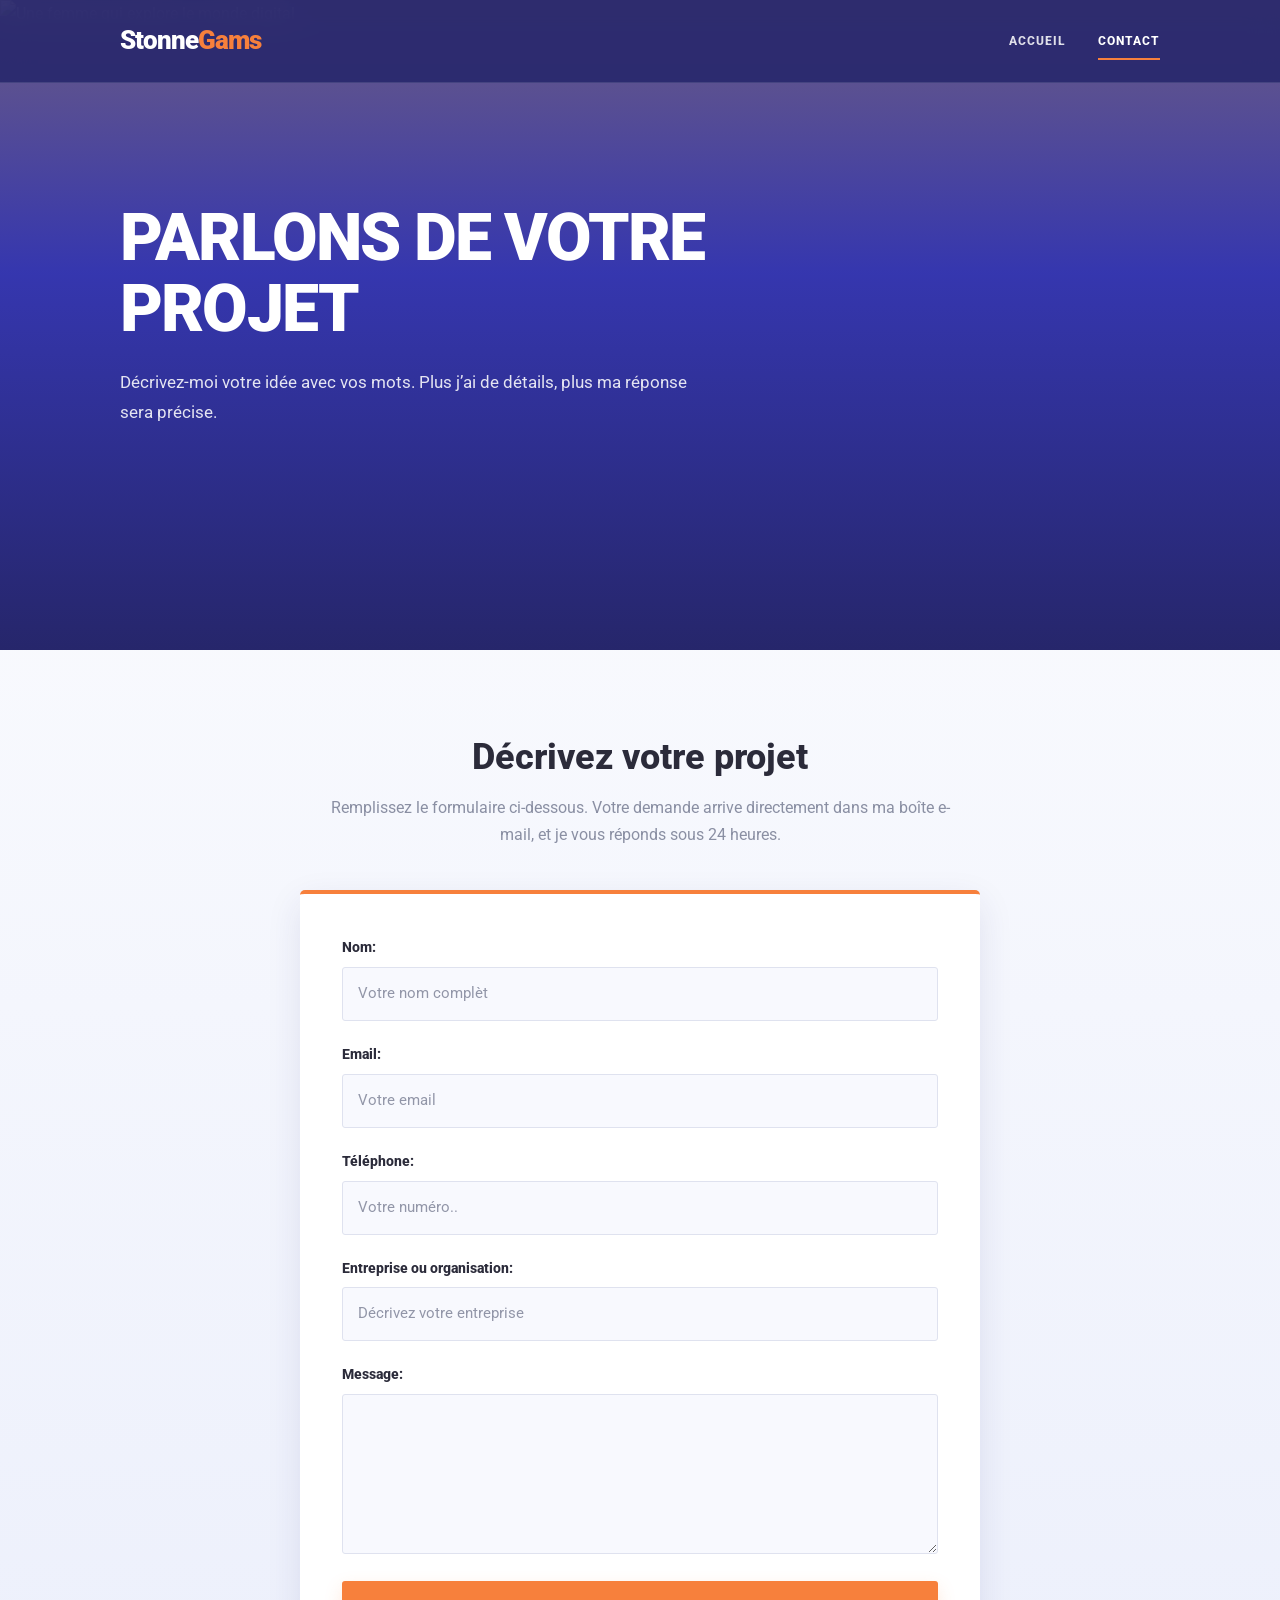
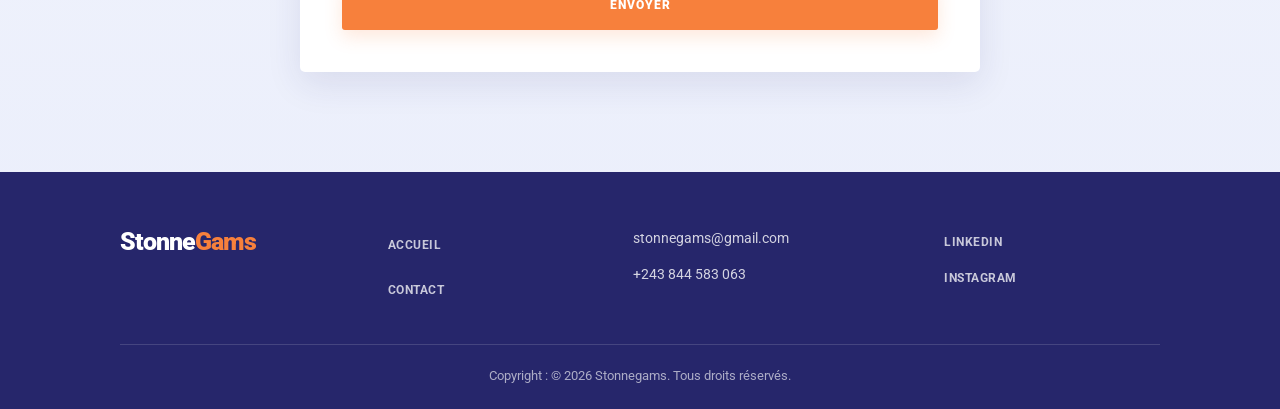
==== contact.html @ dbe15d26 "prmier commit" ====
<!DOCTYPE html>
<html lang="fr">
<head>
   <meta charset="UTF-8">
   <meta name="viewport" content="width=device-width, initial-scale=1.0">
   <meta name="description" content="Contactez StonneGams pour votre projet web à Kinshasa. Demandez un devis gratuit pour un site vitrine, une boutique en ligne ou une application web sur mesure.">

   <meta name="keywords" content="contact StonneGams, devis création site web, développeur web Kinshasa, agence web RDC, prix site internet Kinshasa, demande devis site vitrine, développement application web">
   <meta name="author" content="StonneGams">
   <meta name="robots" content="index, follow">
   <meta name="theme-color" content="#26266b">
   <link rel="stylesheet" href="style.css">

   <title>StonneGams | Développeur Web Full Stack à Kinshasa</title>
   <link rel="preconnect" href="https://fonts.googleapis.com">
   <link rel="preconnect" href="https://fonts.gstatic.com" crossorigin>
   <link href="https://fonts.googleapis.com/css2?family=Anton&family=Montserrat:ital,wght@0,100..900;1,100..900&family=Oswald:wght@200..700&family=Roboto:ital,wght@0,100..900;1,100..900&display=swap" rel="stylesheet">

    <link rel="preconnect" href="https://fonts.googleapis.com">
    <link rel="preconnect" href="https://fonts.gstatic.com" crossorigin>
    <link href="https://fonts.googleapis.com/css2?family=Afacad+Flux:wght@100..1000&family=Anton&family=Montserrat:ital,wght@0,100..900;1,100..900&family=Oswald:wght@200..700&family=Roboto+Flex:opsz,wght,XOPQ,XTRA,YOPQ,YTDE,YTFI,YTLC,YTUC@8..144,100..1000,96,468,79,-203,738,514,712&family=Roboto:ital,wght@0,100..900;1,100..900&family=Unica+One&display=swap" rel="stylesheet">
</head>
<body>

    <!-- Header -->
     <header>

        <!-- Image : (prend toute la zone header) -->
         <img src="https://images.pexels.com/photos/6424584/pexels-photo-6424584.jpeg" alt="Une femme qui explore le monde digital" class="banner-img">

         <!-- Banner -->
        <div class="banner" aria-label="Bannière de la page d'accueil">
            <!-- Barre de navigation (transparente) -->
            <div class="navbar" aria-label="Navigation de la page">
                <nav>
                    <div class="logo-site">
                        <a href="index.html" aria-label="Logo de stonnegams">
                            Stonne<span>Gams</span>
                        </a>
                    </div>
                    <ul class="nav-links">
                        <li><a href="index.html" aria-label="Accueil">Accueil</a></li>
                        <li><a href="contact.html" class="active" aria-label="Contact">Contact</a></li>
                    </ul>
                </nav>
            </div>
            <!-- Barre de navigation (transparente) -->

            <!-- Contenu du banner -->
            <div class="contenu-banner">
                <div class="taxt-contenu">
                    <h1>Parlons de votre projet</h1>    
                    <p>Décrivez-moi votre idée avec vos mots. Plus j’ai de détails, plus ma réponse sera précise.</p>
            </div>
            <!-- Contenu du banner -->
        </div>
        <!-- Banner -->
     </header>
     <!-- Header -->
    
     <main>

        <!-- Section du formulaire -->
         <section class="formular">
            <h2>Décrivez votre projet</h2>
            <p>Remplissez le formulaire ci-dessous. Votre demande arrive directement dans ma boîte e-mail, et je vous réponds sous 24 heures.</p>

            <div class="formular-form">
                <form action="https://formspree.io/f/mdealywj" method="post">
                    <label for="name">Nom:</label>
                    <input type="text" id="name" name="name" placeholder="Votre nom complèt" required>
                    <label for="email">Email:</label>
                    <input type="email" id="email" name="email" placeholder="Votre email" required>
                    <label for="phone">Téléphone:</label>
                    <input type="tel" id="phone" name="phone" placeholder="Votre numéro..">
                    <label for="objet">Entreprise ou organisation:</label>
                    <input type="text" id="objet" name="objet" placeholder="Décrivez votre entreprise">
                    <label for="message">Message:</label>
                    <textarea name="message" id="message" minlength="7" maxlength="500"></textarea>
                    <button type="submit" id="submit">Envoyer</button>
                </form>
            </div>
         </section>
         <!-- Section du formulaire -->

     </main>

    <!-- Footer -->
      <footer>

        <div class="foot-contenu-content">
            <div class="foot-logo">
                <div class="logo-site">
                    <a href="index.html" aria-label="Logo de stonnegams">
                        Stonne<span>Gams</span>
                    </a>
                 </div>
            </div>

            <div class="foot-links">
               <ul class="nav-links">
                    <li><a href="index.html" aria-label="Accueil">Accueil</a></li>
                    <li><a href="contact.html" class="active" aria-label="Contact">Contact</a></li>
                </ul>
            </div>

            <div class="contact-infos">
                <a href="mailto:stonnegams@gmail.com">stonnegams@gmail.com</a>
                <a href="tel:+243844583063">+243 844 583 063</a>
            </div>

            <div class="foot-socials">
                <ul class="foot-socials-links">
                    <li><a href="#" target="_blank" aria-label="Me contacter sur Linkedin">Linkedin</a></li>
                    <li><a href="#" target="_blank" aria-label="Me contacter sur Instagram">Instagram</a></li>
                </ul>
            </div>
        </div>
        <p> Copyright : © 2026 Stonnegams. Tous droits réservés.</p>
      </footer>
      <!-- Footer -->
       <script src="script.js"></script>
</body>
</html>
---- style.css ----
/* =========================================================
   STONNEGAMS — DESIGN SYSTEM
   Palette : Indigo, orange, blanc et lavande
   Responsive : mobile, tablette et ordinateur
========================================================= */

/* 1. VARIABLES ET RESET */

:root {
    --indigo: #3e40d6;
    --indigo-dark: #26266b;
    --orange: #f7803c;
    --mauve: #9a8094;
    --anthracite: #2b2b3a;
    --gris: #8a8fa3;
    --blanc: #ffffff;
    --lavande: #e9edfb;
    --fond: #f7f8fe;

    --ombre: 0 12px 35px rgba(38, 38, 107, 0.10);
    --ombre-forte: 0 12px 28px rgba(38, 38, 107, 0.20);

    --largeur: 1040px;
    --rayon: 5px;
    --transition: 0.3s ease;
}

* {
    margin: 0;
    padding: 0;
    box-sizing: border-box;
}

html {
    scroll-behavior: smooth;
    scroll-padding-top: 90px;
}

body {
    font-family: "Roboto", sans-serif;
    font-size: 16px;
    line-height: 1.7;
    color: var(--anthracite);
    background: linear-gradient(
        180deg,
        var(--blanc) 0%,
        var(--lavande) 100%
    );
    overflow-wrap: break-word;
}

img {
    display: block;
    max-width: 100%;
}

a {
    color: inherit;
    text-decoration: none;
}

button,
input,
textarea {
    font: inherit;
}

button,
a {
    -webkit-tap-highlight-color: transparent;
}

button {
    cursor: pointer;
}

button:focus-visible,
a:focus-visible,
input:focus-visible,
textarea:focus-visible {
    outline: 3px solid var(--orange);
    outline-offset: 4px;
}

ul {
    list-style: none;
}

p {
    color: var(--gris);
}

::selection {
    color: var(--blanc);
    background: var(--indigo);
}


/* 2. CONTENEUR ET ESPACEMENT */

.presentation,
.realisation,
.formular {
    width: min(var(--largeur), calc(100% - 40px));
    margin-inline: auto;
}

.presentation,
.realisation,
.formular {
    padding-block: 85px;
}

.presentation > h2,
.realisation > h2,
.formular > h2 {
    color: var(--anthracite);
    font-size: clamp(1.7rem, 3vw, 2.25rem);
    font-weight: 800;
    line-height: 1.25;
    text-align: center;
    margin-bottom: 15px;
}

.presentation > p,
.realisation > p,
.formular > p {
    max-width: 620px;
    margin: 0 auto 42px;
    text-align: center;
    font-size: 0.98rem;
}


/* 3. BANNIÈRE ET NAVIGATION */

header {
    position: relative;
    min-height: 650px;
    isolation: isolate;
    background: var(--indigo-dark);
    color: var(--blanc);
}

.banner {
    position: relative;
    z-index: 1;
    min-height: 650px;
    display: flex;
    flex-direction: column;
}

.banner-img {
    position: absolute;
    inset: 0;
    z-index: -2;
    width: 100%;
    height: 100%;
    object-fit: cover;
    object-position: center;
}

/* Voile coloré au-dessus de la photo */

.banner::before {
    content: "";
    position: absolute;
    inset: 0;
    z-index: -1;
    background: linear-gradient(
        180deg,
        rgba(154, 128, 148, 0.60) 0%,
        rgba(62, 64, 214, 0.63) 42%,
        rgba(38, 38, 107, 0.96) 100%
    );
    pointer-events: none;
}

/* Barre de navigation */

.navbar {
    position: fixed;
    top: 0;
    z-index: 20;
    width: 100%;
    background: rgba(38, 38, 107, 0.88);
    border-bottom: 1px solid rgba(255, 255, 255, 0.12);
    backdrop-filter: blur(14px);
    -webkit-backdrop-filter: blur(14px);
}

.navbar nav {
    width: min(var(--largeur), calc(100% - 40px));
    min-height: 82px;
    margin-inline: auto;
    display: flex;
    align-items: center;
    justify-content: space-between;
    gap: 25px;
}

.logo-site a {
    display: inline-block;
    color: var(--blanc);
    font-size: 1.65rem;
    font-weight: 900;
    letter-spacing: -1px;
    line-height: 1.2;
}

.logo-site a span {
    color: var(--orange);
}

.nav-links {
    display: flex;
    align-items: center;
    gap: 32px;
}

.nav-links a {
    font-family: "Roboto", sans-serif;
    position: relative;
    display: inline-block;
    padding-block: 8px;
    color: rgba(255, 255, 255, 0.85);
    font-size: 0.78rem;
    font-weight: 800;
    letter-spacing: 1px;
    text-transform: uppercase;
    transition: color var(--transition);
}

.nav-links a::after {
    content: "";
    position: absolute;
    bottom: 0;
    left: 0;
    width: 0;
    height: 2px;
    background: var(--orange);
    transition: width var(--transition);
}

.nav-links a:hover,
.nav-links a.active {
    color: var(--blanc);
}

.nav-links a:hover::after,
.nav-links a.active::after {
    width: 100%;
}


/* 4. CONTENU DE LA BANNIÈRE D'ACCUEIL */

.contenu-banner {
    width: min(var(--largeur), calc(100% - 40px));
    margin-inline: auto;
    padding-block: 75px 65px;
    flex: 1;
    display: grid;
    grid-template-columns: minmax(0, 1.35fr) minmax(240px, 0.65fr);
    align-items: center;
    gap: 45px;
}

/* Photo de présentation, facultative */

.image-contenu {
    display: none;
}

.contenu-img {
    width: 100%;
    border-radius: var(--rayon);
    object-fit: cover;
}

/* Texte principal */

.taxt-contenu {
    min-width: 0;
}

.taxt-contenu h1 {
    max-width: 680px;
    margin-bottom: 22px;
    color: var(--blanc);
    font-size: clamp(2.3rem, 5.2vw, 4.1rem);
    font-weight: 900;
    line-height: 1.08;
    letter-spacing: -1.8px;
    text-transform: uppercase;
}

.taxt-contenu > p {
    max-width: 580px;
    margin-bottom: 30px;
    color: rgba(255, 255, 255, 0.87);
    font-size: 1.05rem;
    line-height: 1.8;
}

/* Boutons de la bannière */

#veiw-btn,
#start-btn,
#contact-btn,
#submit,
#open-contact-btn,
#whatsapp-btn {
    display: inline-flex;
    justify-content: center;
    align-items: center;
    gap: 8px;
    min-height: 49px;
    padding: 13px 23px;
    border: 1px solid transparent;
    border-radius: 3px;
    background: var(--orange);
    color: var(--blanc);
    font-size: 0.76rem;
    font-weight: 900;
    letter-spacing: 1px;
    line-height: 1.4;
    text-align: center;
    text-transform: uppercase;
    box-shadow: 0 7px 18px rgba(247, 128, 60, 0.18);
    transition:
        background var(--transition),
        color var(--transition),
        transform var(--transition),
        box-shadow var(--transition);
}

#veiw-btn:hover,
#start-btn:hover,
#contact-btn:hover,
#submit:hover,
#open-contact-btn:hover,
#whatsapp-btn:hover {
    background: #e96c2b;
    color: var(--blanc);
    box-shadow: 0 10px 24px rgba(247, 128, 60, 0.30);
    transform: translateY(-2px);
}

/* Carte de contact translucide */

.contact-infos-form {
    position: relative;
    align-self: center;
    padding: 30px 25px;
    border-top: 4px solid var(--orange);
    border-radius: var(--rayon);
    background: rgba(38, 38, 107, 0.72);
    box-shadow: 0 18px 45px rgba(0, 0, 0, 0.16);
    backdrop-filter: blur(12px);
    -webkit-backdrop-filter: blur(12px);
}

.contact-infos-form h2 {
    margin-bottom: 18px;
    color: var(--blanc);
    font-size: 1.35rem;
    font-weight: 800;
    line-height: 1.3;
}

.contact-infos-form p,
.contact-infos-form a:not(button) {
    display: block;
    margin-bottom: 10px;
    color: rgba(255, 255, 255, 0.83);
    font-size: 0.87rem;
    overflow-wrap: anywhere;
}

.contact-infos-form a:not(button):hover {
    color: var(--orange);
}

#start-btn {
    width: 100%;
    margin-top: 12px;
    background: var(--blanc);
    color: var(--indigo-dark);
    box-shadow: none;
}

#start-btn:hover {
    background: var(--orange);
    color: var(--blanc);
}


/* 5. SECTION DE CONFIANCE */

.presentation {
    text-align: center;
}

.blocs-content {
    display: grid;
    grid-template-columns: repeat(3, minmax(0, 1fr));
    gap: 24px;
    margin-bottom: 38px;
}

.blocs-content figure {
    min-width: 0;
    padding: 30px 22px;
    border-top: 4px solid var(--indigo);
    border-radius: var(--rayon);
    background: var(--blanc);
    box-shadow: var(--ombre);
    text-align: center;
    transition:
        transform var(--transition),
        box-shadow var(--transition);
}

.blocs-content figure:hover {
    transform: translateY(-6px);
    box-shadow: 0 18px 40px rgba(38, 38, 107, 0.15);
}

/* Cercle destiné aux icônes */

.figure-img {
    width: 64px;
    height: 64px;
    margin: 0 auto 22px;
    padding: 14px;
    border-radius: 50%;
    background: var(--lavande);
    object-fit: contain;
}

.blocs-content figcaption {
    margin-bottom: 12px;
    color: var(--anthracite);
    font-size: 0.91rem;
    font-weight: 900;
    line-height: 1.4;
    text-transform: uppercase;
}

.blocs-content figure p {
    font-size: 0.91rem;
    line-height: 1.8;
}

/* Bouton indigo sous les cartes */

#contact-btn {
    background: var(--indigo);
    box-shadow: var(--ombre-forte);
}

#contact-btn:hover {
    background: var(--indigo-dark);
}


/* 6. SECTION DES RÉALISATIONS */

.realisation {
    width: 100%;
    padding-inline: max(20px, calc((100% - var(--largeur)) / 2));
    background: linear-gradient(
        180deg,
        var(--blanc),
        var(--lavande)
    );
}

.article-content {
    display: grid;
    grid-template-columns: repeat(3, minmax(0, 1fr));
    gap: 28px 23px;
}

/* Carte de réalisation */

.article-content article {
    min-width: 0;
    overflow: hidden;
    border-radius: var(--rayon);
    background: var(--blanc);
    box-shadow: var(--ombre);
    transition:
        transform var(--transition),
        box-shadow var(--transition);
}

.article-content article:hover {
    transform: translateY(-5px);
    box-shadow: 0 18px 38px rgba(38, 38, 107, 0.17);
}

/* Image du projet */

.article-image {
    position: relative;
    height: 205px;
    overflow: hidden;
    background: linear-gradient(
        135deg,
        var(--mauve),
        var(--indigo-dark)
    );
}

.article-slide {
    width: 100%;
    height: 100%;
    object-fit: cover;
    transition: transform 0.5s ease;
}

.article-content article:hover .article-slide {
    transform: scale(1.045);
}

/* Catégorie du projet */

.article-content article > p:first-of-type {
    display: inline-block;
    margin: 20px 20px 8px;
    color: var(--indigo);
    font-size: 0.72rem;
    font-weight: 900;
    letter-spacing: 1px;
    text-transform: uppercase;
}

.article-content article h3 {
    margin: 0 20px 12px;
    color: var(--anthracite);
    font-size: 1.15rem;
    font-weight: 800;
    line-height: 1.4;
}

.article-content article > p:not(:first-of-type) {
    margin: 0 20px 12px;
    font-size: 0.86rem;
    line-height: 1.7;
}

.article-content article strong {
    color: var(--anthracite);
    font-weight: 800;
}

/* Bouton WhatsApp */

#whatsapp-btn {
    grid-column: 1 / -1;
    justify-self: center;
    margin-top: 12px;
    background: var(--indigo);
    box-shadow: var(--ombre-forte);
}

#whatsapp-btn:hover {
    background: var(--indigo-dark);
}


/* 7. APPEL À L'ACTION FINAL */

.call-action {
    position: relative;
    isolation: isolate;
    min-height: 390px;
    display: flex;
    align-items: center;
    justify-content: center;
    padding: 75px 20px;
    overflow: hidden;
    background: var(--indigo-dark);
    text-align: center;
}

.call-img {
    position: absolute;
    inset: 0;
    z-index: -2;
    width: 100%;
    height: 100%;
    object-fit: cover;
    object-position: center;
}

.call-action::before {
    content: "";
    position: absolute;
    inset: 0;
    z-index: -1;
    background: linear-gradient(
        135deg,
        rgba(154, 128, 148, 0.78),
        rgba(62, 64, 214, 0.87) 48%,
        rgba(38, 38, 107, 0.97)
    );
}

.call-contenu {
    width: min(720px, 100%);
}

.call-contenu h2 {
    margin-bottom: 20px;
    color: var(--blanc);
    font-size: clamp(1.9rem, 4vw, 3rem);
    font-weight: 900;
    line-height: 1.2;
}

.call-contenu p {
    max-width: 600px;
    margin: 0 auto 30px;
    color: rgba(255, 255, 255, 0.87);
    font-size: 1rem;
}

#open-contact-btn {
    min-width: 175px;
}


/* 8. PAGE CONTACT ET FORMULAIRE */

.formular {
    padding-block: 85px 100px;
}

.formular-form {
    max-width: 680px;
    margin-inline: auto;
    padding: clamp(22px, 5vw, 42px);
    border-top: 4px solid var(--orange);
    border-radius: var(--rayon);
    background: var(--blanc);
    box-shadow: var(--ombre);
}

.formular-form form {
    display: flex;
    flex-direction: column;
    align-items: stretch;
}

.formular-form label {
    margin-bottom: 7px;
    color: var(--anthracite);
    font-size: 0.88rem;
    font-weight: 800;
}

.formular-form input,
.formular-form textarea {
    width: 100%;
    min-height: 49px;
    margin-bottom: 22px;
    padding: 13px 15px;
    border: 1px solid #dfe2ef;
    border-radius: 3px;
    background: #f8f9fe;
    color: var(--anthracite);
    font-size: 0.95rem;
    transition:
        border-color var(--transition),
        box-shadow var(--transition),
        background var(--transition);
}

.formular-form input::placeholder,
.formular-form textarea::placeholder {
    color: #9296a8;
}

.formular-form input:focus,
.formular-form textarea:focus {
    border-color: var(--indigo);
    background: var(--blanc);
    box-shadow: 0 0 0 3px rgba(62, 64, 214, 0.10);
    outline: none;
}

.formular-form textarea {
    min-height: 160px;
    resize: vertical;
}

#submit {
    width: 100%;
    margin-top: 5px;
    border: none;
}


/* 9. PIED DE PAGE */

footer {
    padding: 55px 20px 22px;
    background: var(--indigo-dark);
    color: var(--blanc);
}

.foot-contenu-content {
    width: min(var(--largeur), 100%);
    margin: 0 auto 35px;
    display: grid;
    grid-template-columns: 1.1fr 1fr 1.3fr 1fr;
    align-items: start;
    gap: 30px;
}

.foot-logo .logo-site a {
    font-size: 1.55rem;
}

.foot-links .nav-links,
.foot-socials-links {
    display: flex;
    flex-direction: column;
    align-items: flex-start;
    gap: 9px;
}

.foot-links .nav-links {
    gap: 8px;
}

.foot-links .nav-links a,
.foot-socials-links a {
    color: rgba(255, 255, 255, 0.75);
    font-size: 0.77rem;
    font-weight: 700;
    letter-spacing: 0.5px;
    text-transform: uppercase;
    transition: color var(--transition);
}

.foot-links .nav-links a:hover,
.foot-socials-links a:hover {
    color: var(--orange);
}

.foot-links .nav-links a::after {
    display: none;
}

.contact-infos {
    display: flex;
    flex-direction: column;
    gap: 12px;
}

.contact-infos a {
    color: rgba(255, 255, 255, 0.80);
    font-size: 0.87rem;
    overflow-wrap: anywhere;
    transition: color var(--transition);
}

.contact-infos a:hover {
    color: var(--orange);
}

footer > p {
    width: min(var(--largeur), 100%);
    margin: 0 auto;
    padding-top: 20px;
    border-top: 1px solid rgba(255, 255, 255, 0.14);
    color: rgba(255, 255, 255, 0.62);
    font-size: 0.8rem;
    text-align: center;
}


/* 10. TABLETTES */

@media (max-width: 900px) {
    :root {
        --largeur: 760px;
    }

    .contenu-banner {
        grid-template-columns: minmax(0, 1fr);
        gap: 35px;
        padding-block: 65px;
    }

    .taxt-contenu h1 {
        max-width: 700px;
        font-size: clamp(2.2rem, 6vw, 3.5rem);
    }

    .contact-infos-form {
        width: min(100%, 480px);
    }

    .blocs-content {
        gap: 17px;
    }

    .blocs-content figure {
        padding: 25px 17px;
    }

    .article-content {
        grid-template-columns: repeat(2, minmax(0, 1fr));
    }

    .foot-contenu-content {
        grid-template-columns: repeat(2, minmax(0, 1fr));
        gap: 30px;
    }
}


/* 11. MOBILES */

@media (max-width: 600px) {
    html {
        scroll-padding-top: 75px;
    }

    body {
        font-size: 11px;
    }

    header,
    .banner {
        min-height: auto;
    }

    .navbar nav {
        width: calc(100% - 32px);
        min-height: 60px;
        gap: 12px;
    }

    .logo-site a {
        font-size: 1.4rem;
    }

    .nav-links {
        gap: 16px;
    }

    .nav-links a {
        font-size: 0.68rem;
        letter-spacing: 0.6px;
    }

    .contenu-banner {
        width: calc(100% - 36px);
        padding-block: 65px 45px;
        gap: 30px;
    }

    .taxt-contenu h1 {
        margin-bottom: 18px;
        font-size: clamp(2rem, 9vw, 2.8rem);
        letter-spacing: -0.8px;
    }

    .taxt-contenu > p {
        font-size: 0.94rem;
        line-height: 1.75;
    }

    .contact-infos-form {
        padding: 25px 20px;
    }

    .presentation,
    .realisation,
    .formular {
        width: 100%;
        padding: 65px 18px;
    }

    .presentation > h2,
    .realisation > h2,
    .formular > h2 {
        font-size: 1.75rem;
    }

    .presentation > p,
    .realisation > p,
    .formular > p {
        margin-bottom: 30px;
        font-size: 0.91rem;
    }

    .blocs-content {
        grid-template-columns: 1fr;
        gap: 20px;
    }

    .blocs-content figure {
        padding: 27px 22px;
    }

    .figure-img {
        width: 58px;
        height: 58px;
    }

    .article-content {
        grid-template-columns: 1fr;
        gap: 23px;
    }

    .article-image {
        height: 220px;
    }

    .article-content article h3 {
        font-size: 1.12rem;
    }

    #veiw-btn,
    #start-btn,
    #contact-btn,
    #submit,
    #open-contact-btn,
    #whatsapp-btn {
        min-height: 48px;
        font-size: 0.73rem;
    }

    .call-action {
        min-height: 350px;
        padding-block: 65px;
    }

    .call-contenu h2 {
        font-size: 2rem;
    }

    .call-contenu p {
        font-size: 0.93rem;
    }

    .formular-form {
        padding: 24px 18px;
    }

    .foot-contenu-content {
        grid-template-columns: 1fr;
        gap: 28px;
    }

    footer {
        padding-top: 42px;
    }
}


/* 12. PETITS ÉCRANS */

@media (max-width: 360px) {
    .navbar nav {
        width: calc(100% - 24px);
        gap: 8px;
    }

    .logo-site a {
        font-size: 1.2rem;
    }

    .nav-links {
        gap: 10px;
    }

    .nav-links a {
        font-size: 0.62rem;
    }

    .contenu-banner {
        width: calc(100% - 28px);
    }

    .taxt-contenu h1 {
        font-size: 1.9rem;
    }
}


/* 13. ACCESSIBILITÉ : MOUVEMENTS RÉDUITS */

@media (prefers-reduced-motion: reduce) {
    *,
    *::before,
    *::after {
        scroll-behavior: auto !important;
        animation-duration: 0.01ms !important;
        animation-iteration-count: 1 !important;
        transition-duration: 0.01ms !important;
    }
}

/* NOUVEAU CODE */


/* Apparition progressive des cartes */

.reveal {
    opacity: 0;
    transform: translateY(18px);
    transition:
        opacity 0.55s ease,
        transform 0.55s ease;
}

.reveal.is-visible {
    opacity: 1;
    transform: translateY(0);
}

/* État désactivé du bouton pendant l'envoi */

#submit:disabled {
    opacity: 0.65;
    cursor: wait;
    transform: none;
    box-shadow: none;
}

/* Respect des préférences d'accessibilité */

@media (prefers-reduced-motion: reduce) {
    .reveal,
    .reveal.is-visible {
        opacity: 1;
        transform: none;
        transition: none;
    }
}
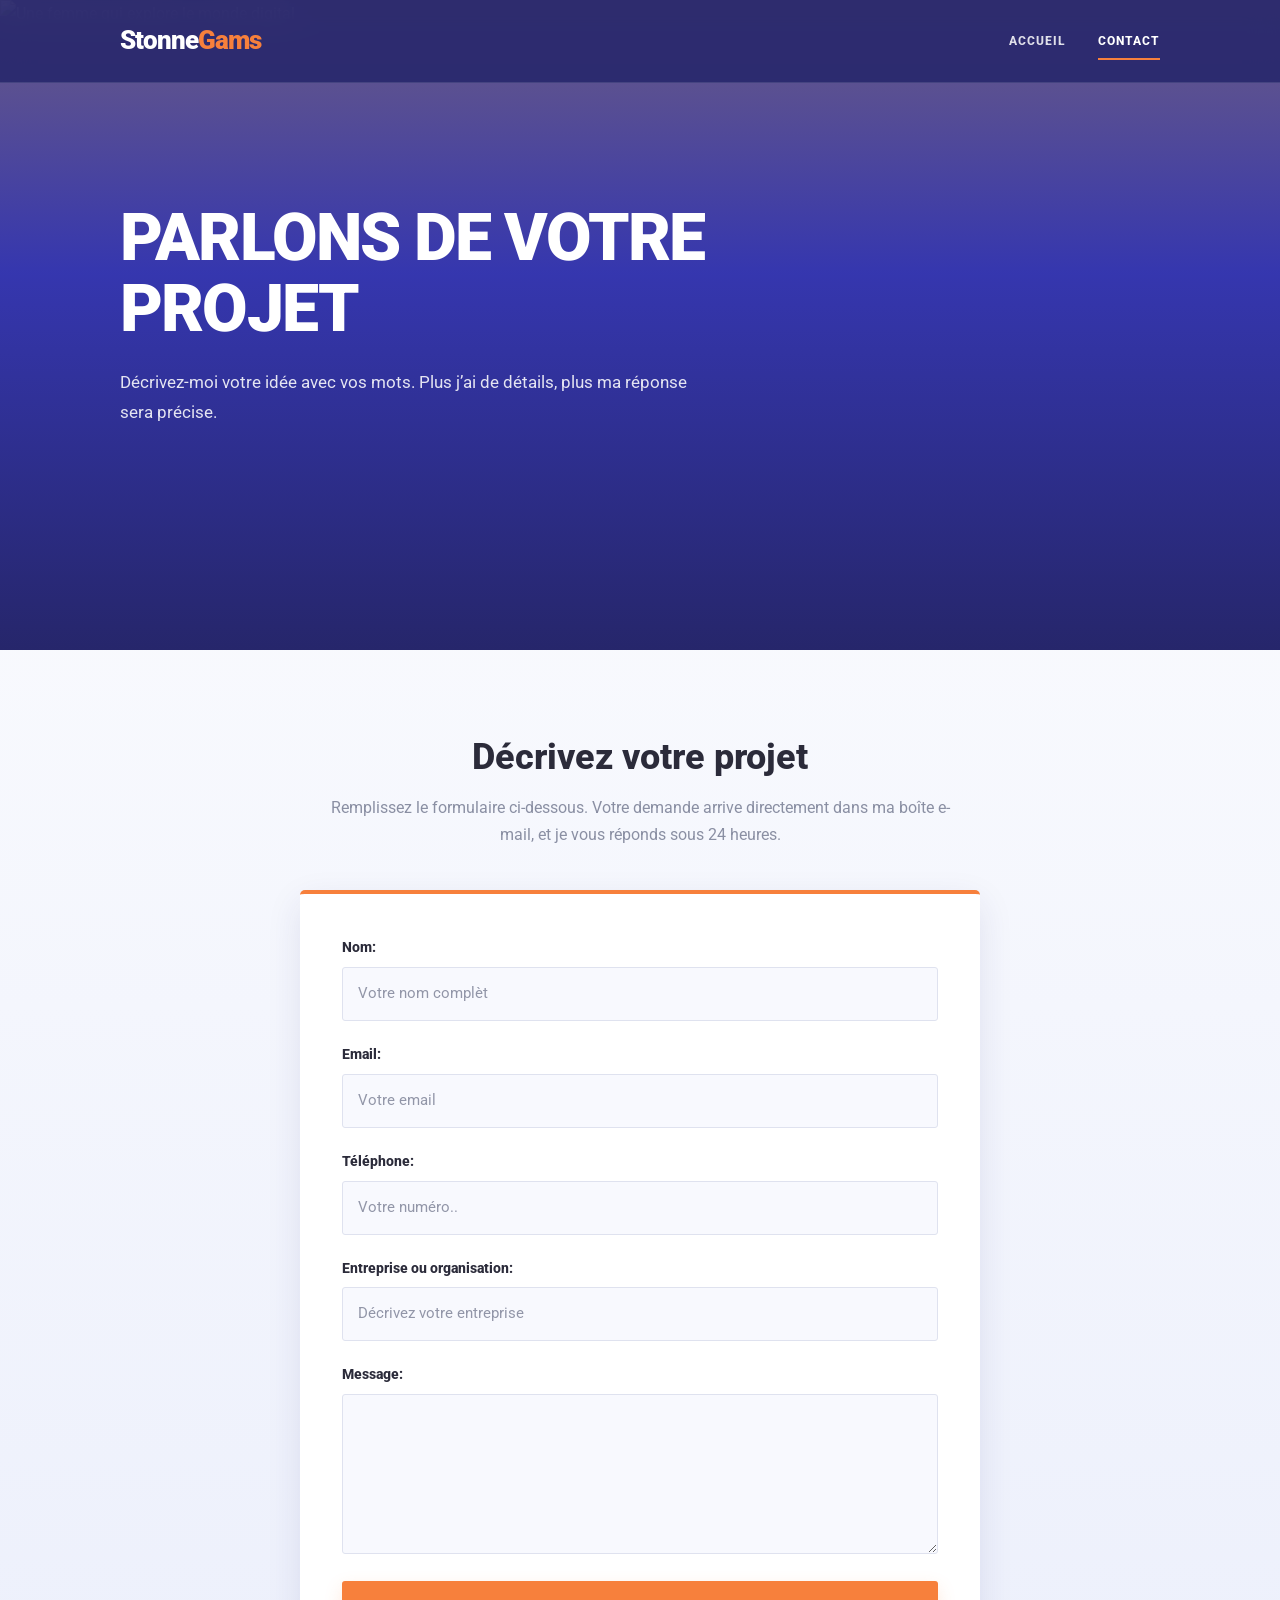
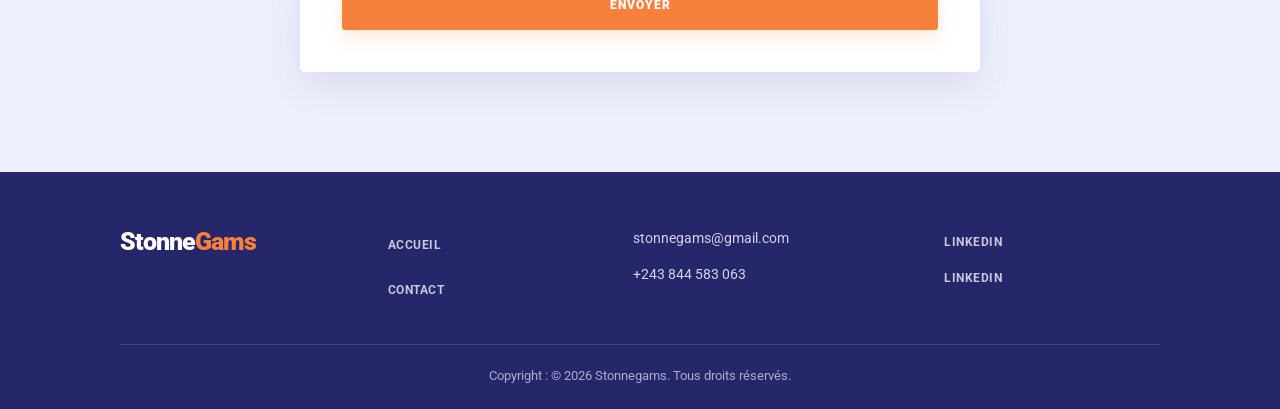
==== commit 6a591502: "mjs 3" ====
--- a/contact.html
+++ b/contact.html
@@ -19,6 +19,8 @@
     <link rel="preconnect" href="https://fonts.googleapis.com">
     <link rel="preconnect" href="https://fonts.gstatic.com" crossorigin>
     <link href="https://fonts.googleapis.com/css2?family=Afacad+Flux:wght@100..1000&family=Anton&family=Montserrat:ital,wght@0,100..900;1,100..900&family=Oswald:wght@200..700&family=Roboto+Flex:opsz,wght,XOPQ,XTRA,YOPQ,YTDE,YTFI,YTLC,YTUC@8..144,100..1000,96,468,79,-203,738,514,712&family=Roboto:ital,wght@0,100..900;1,100..900&family=Unica+One&display=swap" rel="stylesheet">
+
+    <link rel="shortcut icon" href="S (1).png" type="image/x-icon">
 </head>
 <body>
 
@@ -112,7 +114,7 @@
             <div class="foot-socials">
                 <ul class="foot-socials-links">
                     <li><a href="#" target="_blank" aria-label="Me contacter sur Linkedin">Linkedin</a></li>
-                    <li><a href="#" target="_blank" aria-label="Me contacter sur Instagram">Instagram</a></li>
+                    <li><a href="https://www.linkedin.com/in/stonne-gams-5343bb3b3" target="_blank" aria-label="Me contacter sur Linkedin">Linkedin</a></li>
                 </ul>
             </div>
         </div>
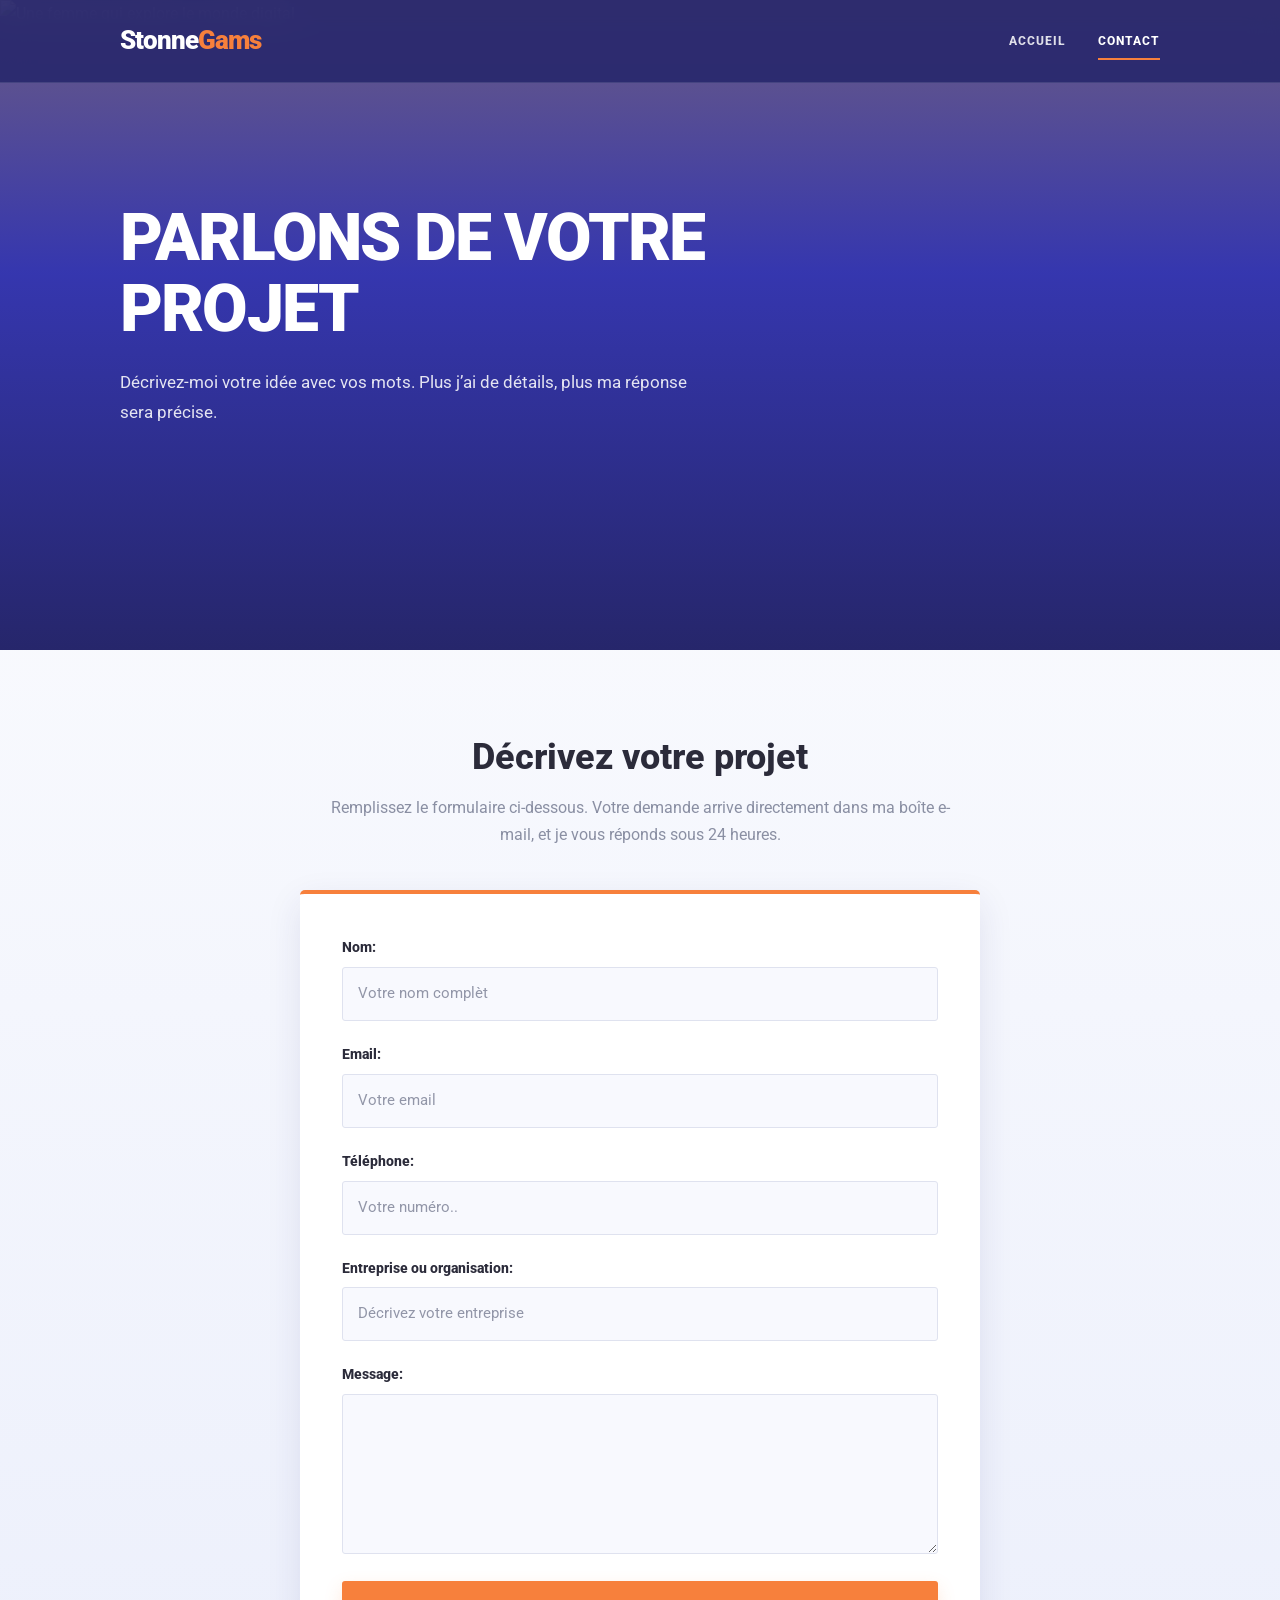
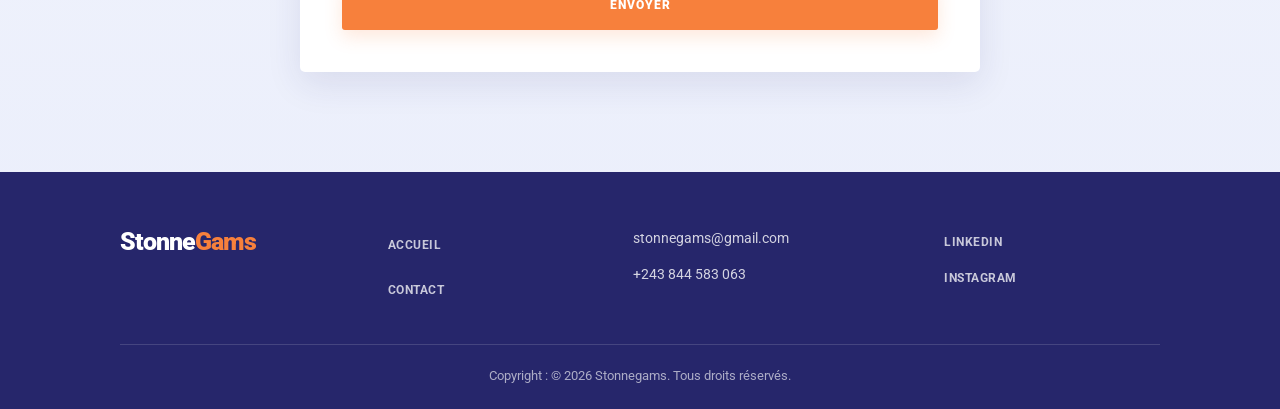
==== commit afccb709: "maj 4" ====
--- a/contact.html
+++ b/contact.html
@@ -113,8 +113,8 @@
 
             <div class="foot-socials">
                 <ul class="foot-socials-links">
-                    <li><a href="#" target="_blank" aria-label="Me contacter sur Linkedin">Linkedin</a></li>
-                    <li><a href="https://www.linkedin.com/in/stonne-gams-5343bb3b3" target="_blank" aria-label="Me contacter sur Linkedin">Linkedin</a></li>
+                   <li><a href="https://www.linkedin.com/in/stonne-gams-5343bb3b3" target="_blank" aria-label="Me contacter sur Linkedin">Linkedin</a></li>
+                    <li><a href="#" target="_blank" aria-label="Me contacter sur Instagram">Instagram</a></li>
                 </ul>
             </div>
         </div>
